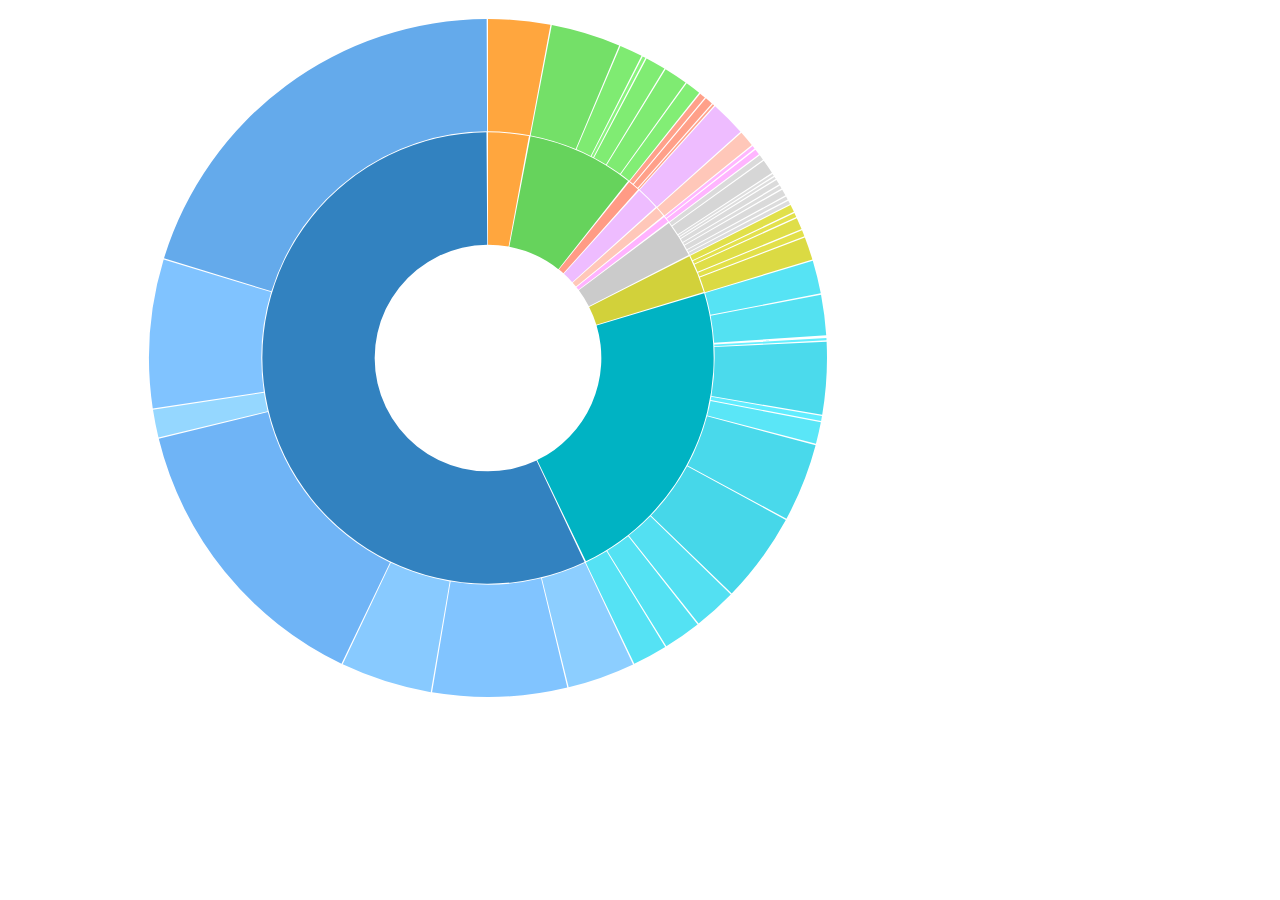
==== resume/expertise/expert.html @ 56b7e3a5 "upload de tous le contenu" ====
<!DOCTYPE html>
<meta charset="utf-8">
<style>

    circle,
    path {
        cursor: pointer;
    }

    circle {
        fill: none;
        pointer-events: all;
    }

</style>
<body>
<script src="expertise.js"></script>
<script>

    var margin = {top: 350, right: 480, bottom: 350, left: 480},
            radius = Math.min(margin.top, margin.right, margin.bottom, margin.left) - 10;

    var hue = d3.scale.category10();

    var luminance = d3.scale.sqrt()
            .domain([0, 1e6])
            .clamp(true)
            .range([90, 20]);

    var svg = d3.select("body").append("svg")
            .attr("width", margin.left + margin.right)
            .attr("height", margin.top + margin.bottom)
            .append("g")
            .attr("transform", "translate(" + margin.left + "," + margin.top + ")");

    var partition = d3.layout.partition()
            .sort(function(a, b) { return d3.ascending(a.name, b.name); })
            .size([2 * Math.PI, radius]);

    var arc = d3.svg.arc()
            .startAngle(function(d) { return d.x; })
            .endAngle(function(d) { return d.x + d.dx - .01 / (d.depth + .5); })
            .innerRadius(function(d) { return radius / 3 * d.depth; })
            .outerRadius(function(d) { return radius / 3 * (d.depth + 1) - 1; });

    d3.json("expertise.json", function(error, root) {

        // Compute the initial layout on the entire tree to sum sizes.
        // Also compute the full name and fill color for each node,
        // and stash the children so they can be restored as we descend.
        partition
                .value(function(d) { return d.size; })
                .nodes(root)
                .forEach(function(d) {
                    d._children = d.children;
                    d.sum = d.value;
                    d.key = key(d);
                    d.fill = fill(d);
                });

        // Now redefine the value function to use the previously-computed sum.
        partition
                .children(function(d, depth) { return depth < 2 ? d._children : null; })
                .value(function(d) { return d.sum; });

        var center = svg.append("circle")
                .attr("r", radius / 3)
                .on("click", zoomOut);

        center.append("title")
                .text("zoom out");

        var path = svg.selectAll("path")
                .data(partition.nodes(root).slice(1))
                .enter().append("path")
                .attr("d", arc)
                .style("fill", function(d) { return d.fill; })
                .each(function(d) { this._current = updateArc(d); })
                .on("click", zoomIn);

        function zoomIn(p) {
            if (p.depth > 1) p = p.parent;
            if (!p.children) return;
            zoom(p, p);
        }

        function zoomOut(p) {
            if (!p.parent) return;
            zoom(p.parent, p);
        }

        // Zoom to the specified new root.
        function zoom(root, p) {
            if (document.documentElement.__transition__) return;

            // Rescale outside angles to match the new layout.
            var enterArc,
                    exitArc,
                    outsideAngle = d3.scale.linear().domain([0, 2 * Math.PI]);

            function insideArc(d) {
                return p.key > d.key
                        ? {depth: d.depth - 1, x: 0, dx: 0} : p.key < d.key
                        ? {depth: d.depth - 1, x: 2 * Math.PI, dx: 0}
                        : {depth: 0, x: 0, dx: 2 * Math.PI};
            }

            function outsideArc(d) {
                return {depth: d.depth + 1, x: outsideAngle(d.x), dx: outsideAngle(d.x + d.dx) - outsideAngle(d.x)};
            }

            center.datum(root);

            // When zooming in, arcs enter from the outside and exit to the inside.
            // Entering outside arcs start from the old layout.
            if (root === p) enterArc = outsideArc, exitArc = insideArc, outsideAngle.range([p.x, p.x + p.dx]);

            path = path.data(partition.nodes(root).slice(1), function(d) { return d.key; });

            // When zooming out, arcs enter from the inside and exit to the outside.
            // Exiting outside arcs transition to the new layout.
            if (root !== p) enterArc = insideArc, exitArc = outsideArc, outsideAngle.range([p.x, p.x + p.dx]);

            d3.transition().duration(d3.event.altKey ? 7500 : 750).each(function() {
                path.exit().transition()
                        .style("fill-opacity", function(d) { return d.depth === 1 + (root === p) ? 1 : 0; })
                        .attrTween("d", function(d) { return arcTween.call(this, exitArc(d)); })
                        .remove();

                path.enter().append("path")
                        .style("fill-opacity", function(d) { return d.depth === 2 - (root === p) ? 1 : 0; })
                        .style("fill", function(d) { return d.fill; })
                        .on("click", zoomIn)
                        .each(function(d) { this._current = enterArc(d); });

                path.transition()
                        .style("fill-opacity", 1)
                        .attrTween("d", function(d) { return arcTween.call(this, updateArc(d)); });
            });
        }
    });

    function key(d) {
        var k = [], p = d;
        while (p.depth) k.push(p.name), p = p.parent;
        return k.reverse().join(".");
    }

    function fill(d) {
        var p = d;
        while (p.depth > 1) p = p.parent;
        var c = d3.lab(hue(p.name));
        c.l = luminance(d.sum);
        return c;
    }

    function arcTween(b) {
        var i = d3.interpolate(this._current, b);
        this._current = i(0);
        return function(t) {
            return arc(i(t));
        };
    }

    function updateArc(d) {
        return {depth: d.depth, x: d.x, dx: d.dx};
    }

    d3.select(self.frameElement).style("height", margin.top + margin.bottom + "px");

</script>
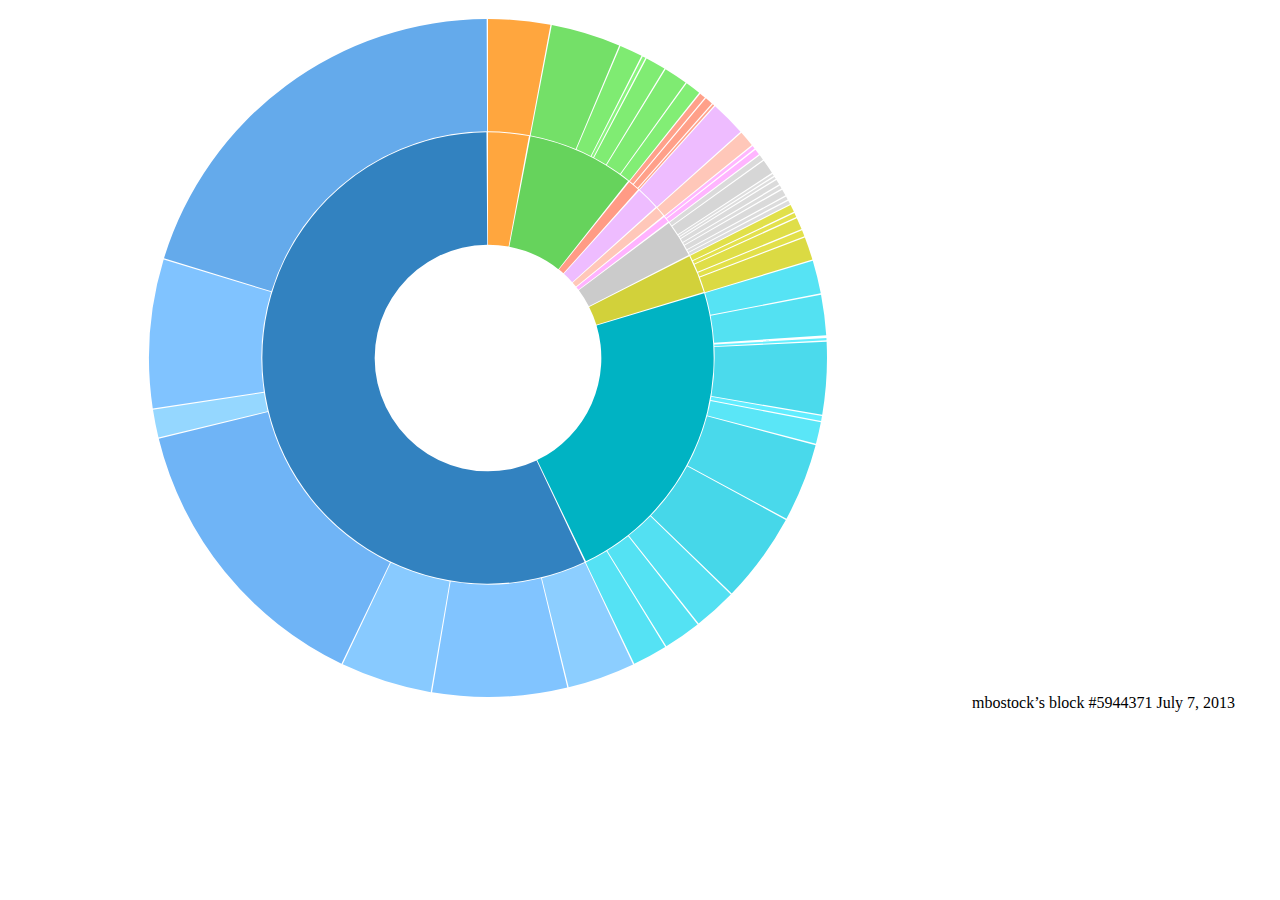
==== commit b98b4553: "range non modifiable + création de expertise 2 + remise à niveau de expertise +petits changement css" ====
--- a/resume/expertise/expert.html
+++ b/resume/expertise/expert.html
@@ -1,3 +1,5 @@
+
+
 <!DOCTYPE html>
 <meta charset="utf-8">
 <style>
@@ -168,4 +170,5 @@
 
     d3.select(self.frameElement).style("height", margin.top + margin.bottom + "px");
 
-</script>+</script>
+mbostock’s block #5944371 July 7, 2013